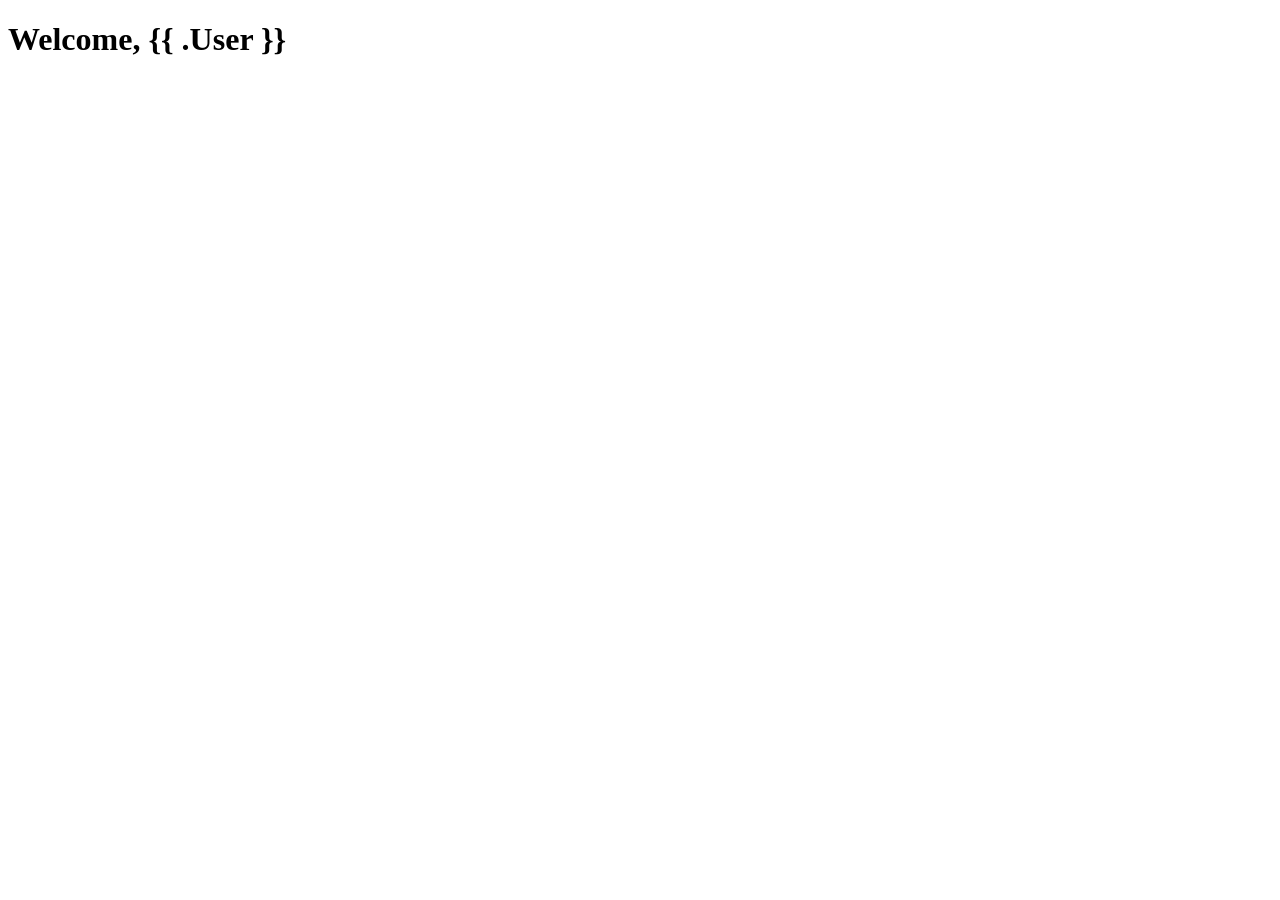
==== dynamic/admin.html @ 34c33876 "- Better auth middleware - Admin endpoint - Profile creation" ====
<!DOCTYPE html>
<html lang="en">
<head>
    <meta charset="UTF-8">
    <meta name="viewport" content="width=device-width, initial-scale=1.0">
    <title>Admin Portal</title>
</head>
<body>
<h1>Welcome, {{ .User }}</h1>
</body>
</html>
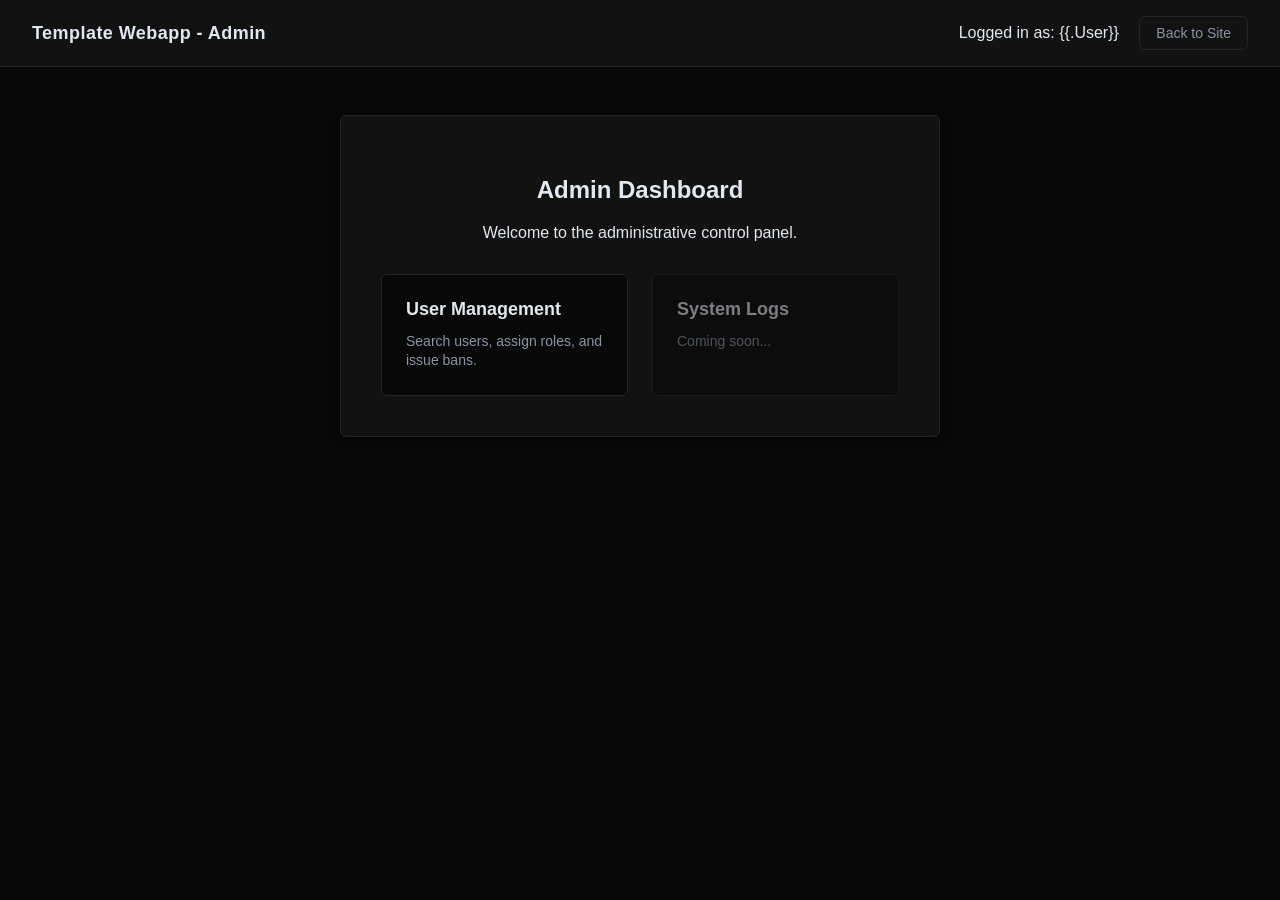
==== commit 51b60d66: "- Added admin dashboard - Changed color pallete/UI" ====
--- a/dynamic/admin.html
+++ b/dynamic/admin.html
@@ -3,9 +3,33 @@
 <head>
     <meta charset="UTF-8">
     <meta name="viewport" content="width=device-width, initial-scale=1.0">
-    <title>Admin Portal</title>
+    <title>Admin Dashboard</title>
+    <link rel="stylesheet" href="/assets/main.css">
 </head>
 <body>
-<h1>Welcome, {{ .User }}</h1>
+    <div class="navbar">
+        <h1>Template Webapp - Admin</h1>
+        <div>
+            <span style="margin-right: 1rem;">Logged in as: {{.User}}</span>
+            <button class="logout-btn" onclick="window.location.href='/'">Back to Site</button>
+        </div>
+    </div>
+
+    <div class="content">
+        <h2>Admin Dashboard</h2>
+        <p>Welcome to the administrative control panel.</p>
+
+        <div class="dashboard-grid">
+            <a href="/admin/users" class="card">
+                <h3>User Management</h3>
+                <p>Search users, assign roles, and issue bans.</p>
+            </a>
+            <!-- Add more tools here in the future -->
+            <div class="card" style="opacity: 0.5; cursor: not-allowed;">
+                <h3>System Logs</h3>
+                <p>Coming soon...</p>
+            </div>
+        </div>
+    </div>
 </body>
-</html>
+</html>
--- a/assets/main.css
+++ b/assets/main.css
@@ -0,0 +1,374 @@
+:root {
+    --primary-color: #4a5568;
+    --primary-hover: #5a667a;
+    --bg-color: #080808;
+    --surface-color: #121212;
+    --surface-hover: #1a1a1a;
+    --text-color: #e2e8f0;
+    --text-muted: #8a94a6;
+    --border-color: #242424;
+    --error-color: #a95e5e;
+    --error-hover: #c46e6e;
+    --success-color: #5ea97d;
+    --border-radius: 6px;
+}
+
+body {
+    font-family: -apple-system, BlinkMacSystemFont, "Segoe UI", Roboto, Helvetica, Arial, sans-serif;
+    background-color: var(--bg-color);
+    color: var(--text-color);
+    margin: 0;
+    padding: 0;
+    display: flex;
+    flex-direction: column;
+    align-items: center;
+    min-height: 100vh;
+}
+
+/* Typography & Links */
+a {
+    color: var(--primary-hover);
+    text-decoration: none;
+}
+a:hover {
+    text-decoration: underline;
+}
+
+/* Unified Containers (Auth, Profile, General) */
+.auth-container, .container {
+    background-color: var(--surface-color);
+    padding: 2.5rem 2rem;
+    border-radius: var(--border-radius);
+    box-shadow: 0 8px 16px rgba(0, 0, 0, 0.6);
+    border: 1px solid var(--border-color);
+    width: 100%;
+    max-width: 420px;
+    margin: auto;
+    box-sizing: border-box;
+}
+
+.auth-header, .container h1 {
+    text-align: center;
+    margin-top: 0;
+    margin-bottom: 1.5rem;
+}
+
+.auth-header h1, .container h1 {
+    margin: 0;
+    font-size: 1.5rem;
+    color: var(--text-color);
+}
+
+.auth-header p, .container p {
+    color: var(--text-muted);
+    margin-top: 0.5rem;
+    font-size: 0.875rem;
+    text-align: center;
+}
+
+/* Tabs */
+.tabs {
+    display: flex;
+    margin-bottom: 1.5rem;
+    border-bottom: 1px solid var(--border-color);
+}
+
+.tab {
+    flex: 1;
+    text-align: center;
+    padding: 0.75rem;
+    cursor: pointer;
+    color: var(--text-muted);
+    font-weight: 500;
+    transition: color 0.2s, border-bottom 0.2s;
+    border-bottom: 2px solid transparent;
+}
+
+.tab.active {
+    color: var(--text-color);
+    border-bottom: 2px solid var(--primary-hover);
+}
+
+/* Forms & Inputs */
+.form-group {
+    margin-bottom: 1.25rem;
+}
+
+.form-group label, .container label {
+    display: block;
+    margin-bottom: 0.5rem;
+    font-size: 0.875rem;
+    font-weight: 500;
+    color: var(--text-muted);
+}
+
+input[type="text"], input[type="email"], input[type="password"] {
+    width: 100%;
+    padding: 0.75rem;
+    background-color: var(--bg-color);
+    color: var(--text-color);
+    border: 1px solid var(--border-color);
+    border-radius: var(--border-radius);
+    box-sizing: border-box;
+    font-size: 1rem;
+    transition: border-color 0.2s, box-shadow 0.2s;
+}
+
+input[type="text"]:focus, input[type="email"]:focus, input[type="password"]:focus {
+    outline: none;
+    border-color: var(--primary-hover);
+    box-shadow: 0 0 0 2px rgba(74, 85, 104, 0.4);
+}
+
+/* Buttons */
+button {
+    font-family: inherit;
+}
+
+.btn, .container button {
+    width: 100%;
+    background-color: var(--primary-color);
+    color: var(--text-color);
+    border: 1px solid transparent;
+    padding: 0.75rem;
+    font-size: 1rem;
+    font-weight: 500;
+    border-radius: var(--border-radius);
+    cursor: pointer;
+    transition: background-color 0.2s, transform 0.1s;
+    box-sizing: border-box;
+}
+
+.btn:hover, .container button:hover {
+    background-color: var(--primary-hover);
+}
+
+.btn:active, .container button:active {
+    transform: translateY(1px);
+}
+
+.btn:disabled, .container button:disabled {
+    background-color: var(--border-color);
+    color: var(--text-muted);
+    cursor: not-allowed;
+    transform: none;
+}
+
+.btn-small {
+    width: auto;
+    padding: 0.5rem 0.75rem;
+    font-size: 0.875rem;
+}
+
+.btn-danger {
+    background-color: var(--error-color);
+}
+
+.btn-danger:hover {
+    background-color: var(--error-hover);
+}
+
+.logout-btn {
+    background-color: transparent;
+    color: var(--text-muted);
+    border: 1px solid var(--border-color);
+    padding: 0.5rem 1rem;
+    border-radius: var(--border-radius);
+    cursor: pointer;
+    transition: all 0.2s;
+    font-size: 0.875rem;
+}
+
+.logout-btn:hover {
+    background-color: var(--surface-hover);
+    color: var(--text-color);
+}
+
+/* Messages */
+.error-message, .container .error {
+    color: var(--error-color);
+    font-size: 0.875rem;
+    margin-top: 1rem;
+    margin-bottom: 1rem;
+    text-align: center;
+    display: none;
+    background-color: rgba(169, 94, 94, 0.1);
+    padding: 0.5rem;
+    border-radius: var(--border-radius);
+    border: 1px solid rgba(169, 94, 94, 0.2);
+}
+
+.container .error {
+    display: block; /* If it exists in DOM, show it */
+}
+
+/* Navbar */
+.navbar {
+    background-color: var(--surface-color);
+    width: 100%;
+    padding: 1rem 2rem;
+    border-bottom: 1px solid var(--border-color);
+    display: flex;
+    justify-content: space-between;
+    align-items: center;
+    box-sizing: border-box;
+}
+
+.navbar h1 {
+    margin: 0;
+    font-size: 1.125rem;
+    font-weight: 600;
+    color: var(--text-color);
+    letter-spacing: 0.025em;
+}
+
+/* Main Content Area */
+.content {
+    background-color: var(--surface-color);
+    padding: 2.5rem;
+    border-radius: var(--border-radius);
+    border: 1px solid var(--border-color);
+    box-shadow: 0 4px 12px rgba(0, 0, 0, 0.4);
+    margin-top: 3rem;
+    text-align: center;
+    max-width: 600px;
+    width: 90%;
+    box-sizing: border-box;
+}
+
+/* Status Colors */
+.status-loading {
+    color: var(--text-muted);
+}
+
+.status-success {
+    color: var(--success-color);
+}
+
+.status-error {
+    color: var(--error-color);
+}
+
+/* Pre / Code blocks */
+.pubkey-container {
+    margin-top: 2rem;
+    text-align: left;
+    background-color: var(--bg-color);
+    color: var(--text-muted);
+    padding: 1.25rem;
+    border-radius: var(--border-radius);
+    border: 1px solid var(--border-color);
+    font-family: ui-monospace, SFMono-Regular, Menlo, Monaco, Consolas, monospace;
+    font-size: 0.8125rem;
+    white-space: pre-wrap;
+    word-wrap: break-word;
+    overflow-x: auto;
+}
+
+/* Dashboard Cards */
+.dashboard-grid {
+    display: grid;
+    grid-template-columns: repeat(auto-fit, minmax(220px, 1fr));
+    gap: 1.5rem;
+    margin-top: 2rem;
+}
+
+.card {
+    background-color: var(--bg-color);
+    padding: 1.5rem;
+    border-radius: var(--border-radius);
+    border: 1px solid var(--border-color);
+    text-align: left;
+    text-decoration: none;
+    color: var(--text-color);
+    transition: all 0.2s;
+    display: flex;
+    flex-direction: column;
+}
+
+.card:hover {
+    transform: translateY(-2px);
+    box-shadow: 0 6px 12px rgba(0,0,0,0.4);
+    border-color: var(--primary-color);
+    background-color: var(--surface-hover);
+}
+
+.card h3 {
+    margin: 0 0 0.75rem 0;
+    color: var(--text-color);
+    font-size: 1.125rem;
+}
+
+.card p {
+    margin: 0;
+    font-size: 0.875rem;
+    color: var(--text-muted);
+    line-height: 1.4;
+}
+
+/* User Management */
+.search-container {
+    margin-top: 2rem;
+    display: flex;
+    gap: 0.75rem;
+}
+
+.search-container input {
+    margin-bottom: 0; /* Override generic input margin */
+}
+
+.user-list {
+    margin-top: 2rem;
+    text-align: left;
+}
+
+.user-item {
+    background-color: var(--bg-color);
+    padding: 1.25rem;
+    border-radius: var(--border-radius);
+    border: 1px solid var(--border-color);
+    margin-bottom: 1rem;
+    display: flex;
+    justify-content: space-between;
+    align-items: center;
+    transition: border-color 0.2s;
+}
+
+.user-item:hover {
+    border-color: var(--primary-color);
+}
+
+.user-info strong {
+    display: block;
+    color: var(--text-color);
+    font-size: 1rem;
+    margin-bottom: 0.25rem;
+}
+
+.user-info span {
+    font-size: 0.8125rem;
+    color: var(--text-muted);
+    font-family: ui-monospace, SFMono-Regular, Menlo, Monaco, Consolas, monospace;
+}
+
+.user-actions {
+    display: flex;
+    gap: 0.5rem;
+}
+
+.stat-box {
+    display: inline-block;
+    background-color: var(--bg-color);
+    border: 1px solid var(--border-color);
+    padding: 0.75rem 1.25rem;
+    border-radius: var(--border-radius);
+    margin-bottom: 1rem;
+    color: var(--text-muted);
+    font-size: 0.875rem;
+}
+
+.stat-box strong {
+    color: var(--text-color);
+    font-size: 1.125rem;
+    margin-left: 0.5rem;
+}
